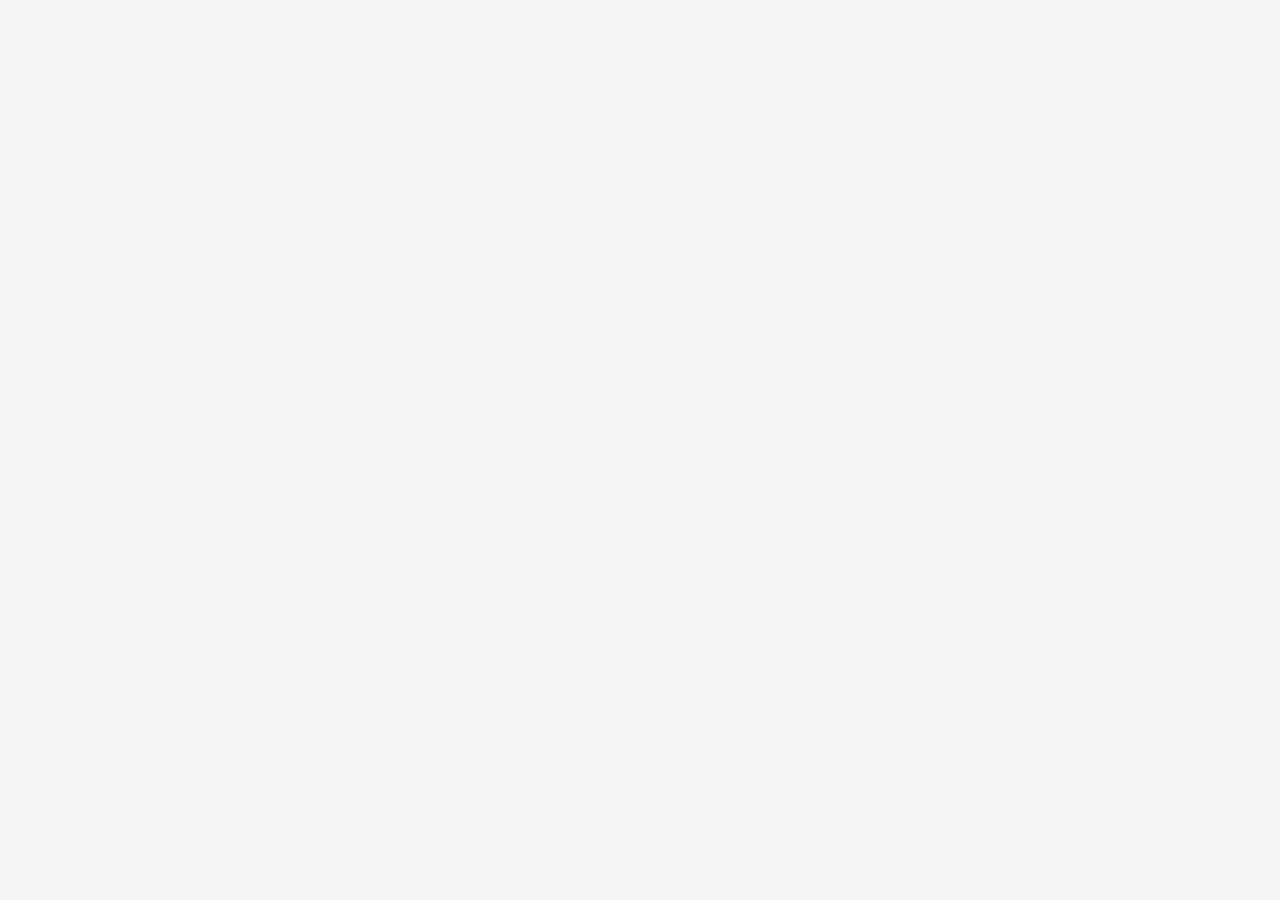
==== spookimage.html @ 53761e5f "made spooky code" ====
<html>
    <html lang="en">
    <head>
        <meta charset="UTF-8">
        <meta name="viewport" content="width=device-width, initial-scale=1.0">
        <meta http-equiv="X-UA-Compatible" content="ie=edge">
        <title>Document</title>
        <link rel="stylesheet" href="style.css">
    </head>
    <body>
        
    </body>
    </html>
</html>
---- style.css ----
body {
    color: black;
    margin: 0;
    font-family: 'Lobster', cursive;

}
.container {
    max-width: 1000px;
    margin: 0 auto;

}

header {
    background-color: orange;
    height: 120px;
    line-height: 160px;

}

header a {
    color: black;
    text-decoration: none;
    text-transform: uppercase;
}

/* id selector */
#header-title {
    display: block;
    float: left;
    font-size: 20px;
    font-weight: bold;
}

#header-nav {
    display: block;
    float: right;
    margin-top: 0;
}

#header-nav li {
    display: inline;
    padding-left: 20px;
}

#header a:hover {
    color: black;
    cursor: pointer;
}

/* footer */

footer {
    background-color: black;
    position: absolute;
    height: 120px;
    line-height: 0px;
    width: 100%;
    font: bold 16px sans-serif;
    /* font-weight : ;
    font size:
    font family: ; */
    padding: 55px 50px;
}

footer .footer-left {
    width: 40%
}

footer .footer-left, footer .footer-right {
    display: inline-block;
    vertical-align: center;
}

footer .footer-links {
    color: white;
    margin: 20 px 0 12px;
    padding: 0;
}

footer .footer-links a {
    text-decoration: none;
    color: inherit;

}

footer .footer-name {
    font-size: 15px;
    font-weight: bold;
    color: white;
}

footer .footer-right {
    width: 35%
}

footer .footer-right p {
    display: inline-block;
    color: white;
    vertical-align: middle;
    margin: 0; 
}

h1 {
    text-align: left !important;
    word-wrap: normal;
}

p{
    text-align: left;
}

body {
    background: whitesmoke
}

.center {
    display: block;
    margin-left: auto;
    margin-right: auto
}
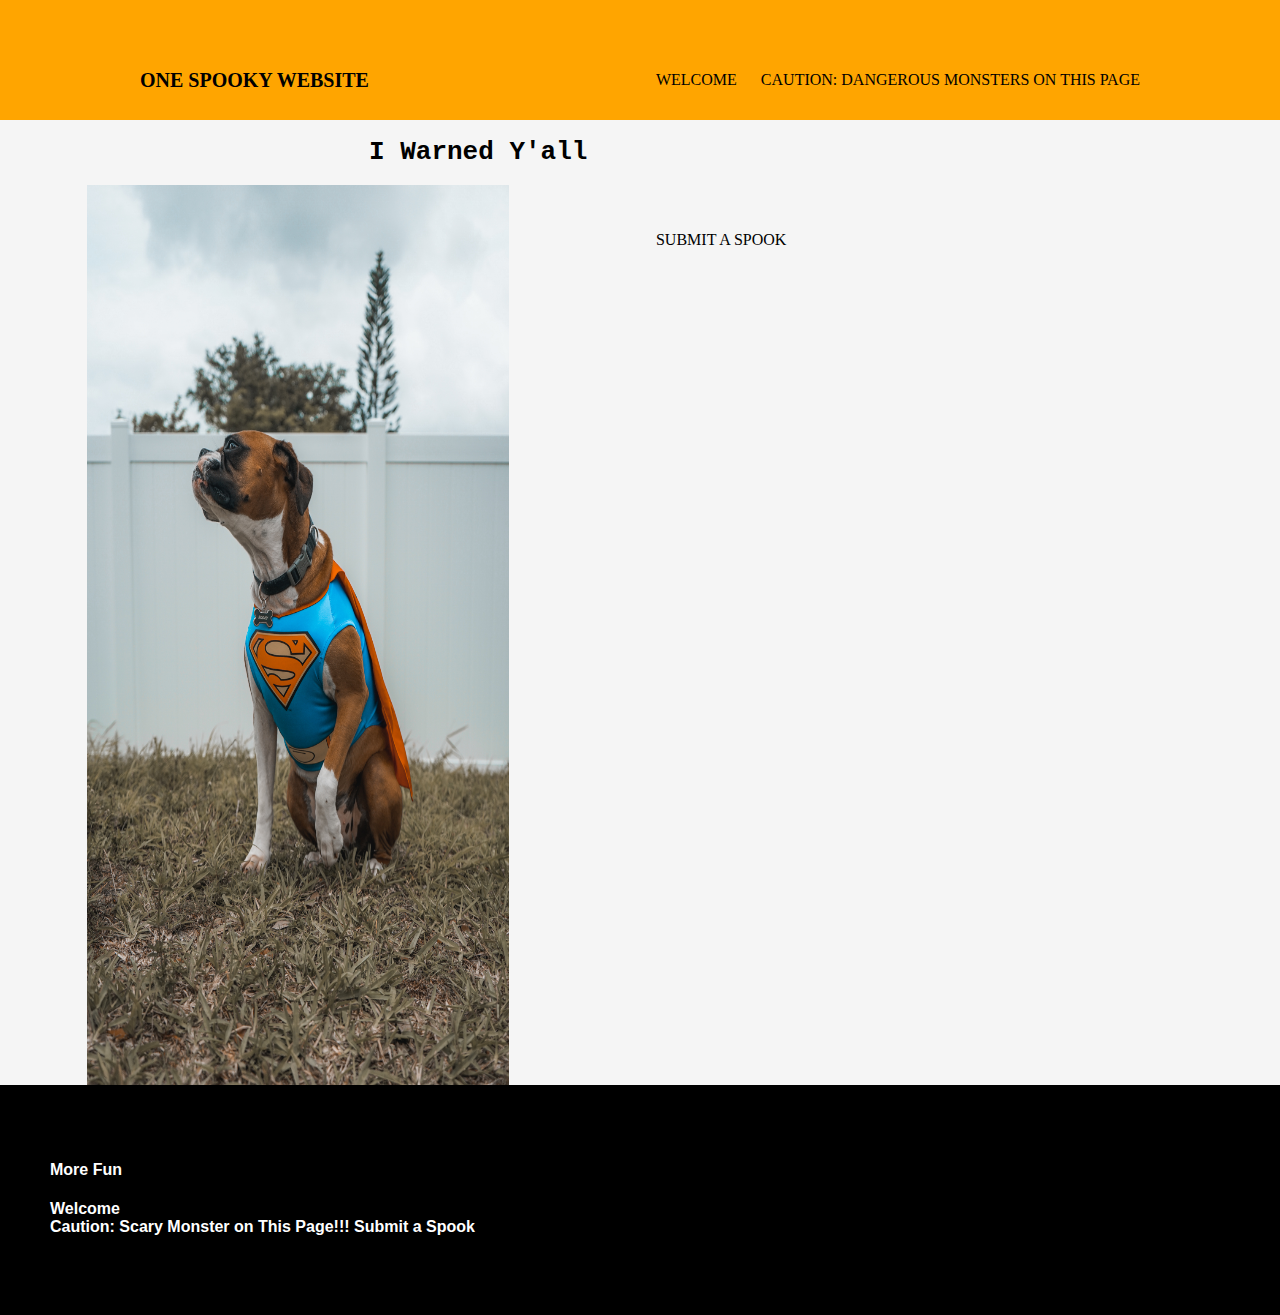
==== commit 782af9fa: "added more spooky code" ====
--- a/spookimage.html
+++ b/spookimage.html
@@ -8,7 +8,37 @@
         <link rel="stylesheet" href="style.css">
     </head>
     <body>
-        
-    </body>
-    </html>
+        <header>
+            <div class="container">
+                <a id ="header-title" href="index.html">One Spooky Website</a>
+                <ul id="header-nav">
+                    <li><a href="welcome.html">Welcome</a></li>
+                    <li><a href="spookimage.html">Caution: Dangerous Monsters on This Page</a></li>
+                    <br />
+                    <li><a href="submit.html">Submit a Spook</a></li>
+                </ul>
+            </div>
+        </header>
+
+        <pre><h1>I Warned Y'all</h1></pre>
+        <section class="scary-monster">
+            <img src="doggo-spook.jpg"  width="33%" height="100%" alt="scary-dog" class="center">
+
+        </section>
+
+        <footer>
+                
+                <div class="column footer-left">
+                    <h4 class="footer name"><b>More Fun</b></h4>
+                    <p class="footer-links">
+                        <a href="welcome.html">Welcome</a>
+                        <br />
+                        <a href="spookimage.html">Caution: Scary Monster on This Page!!!</a>
+                        <a href="submit.html">Submit a Spook </a>
+                    </p>
+                </div>
+            
+        </footer>
+
+    </body>    
 </html>--- a/style.css
+++ b/style.css
@@ -68,7 +68,8 @@
 
 footer .footer-left, footer .footer-right {
     display: inline-block;
-    vertical-align: center;
+    color: white
+
 }
 
 footer .footer-links {
@@ -79,7 +80,7 @@
 
 footer .footer-links a {
     text-decoration: none;
-    color: inherit;
+    color: white;
 
 }
 
